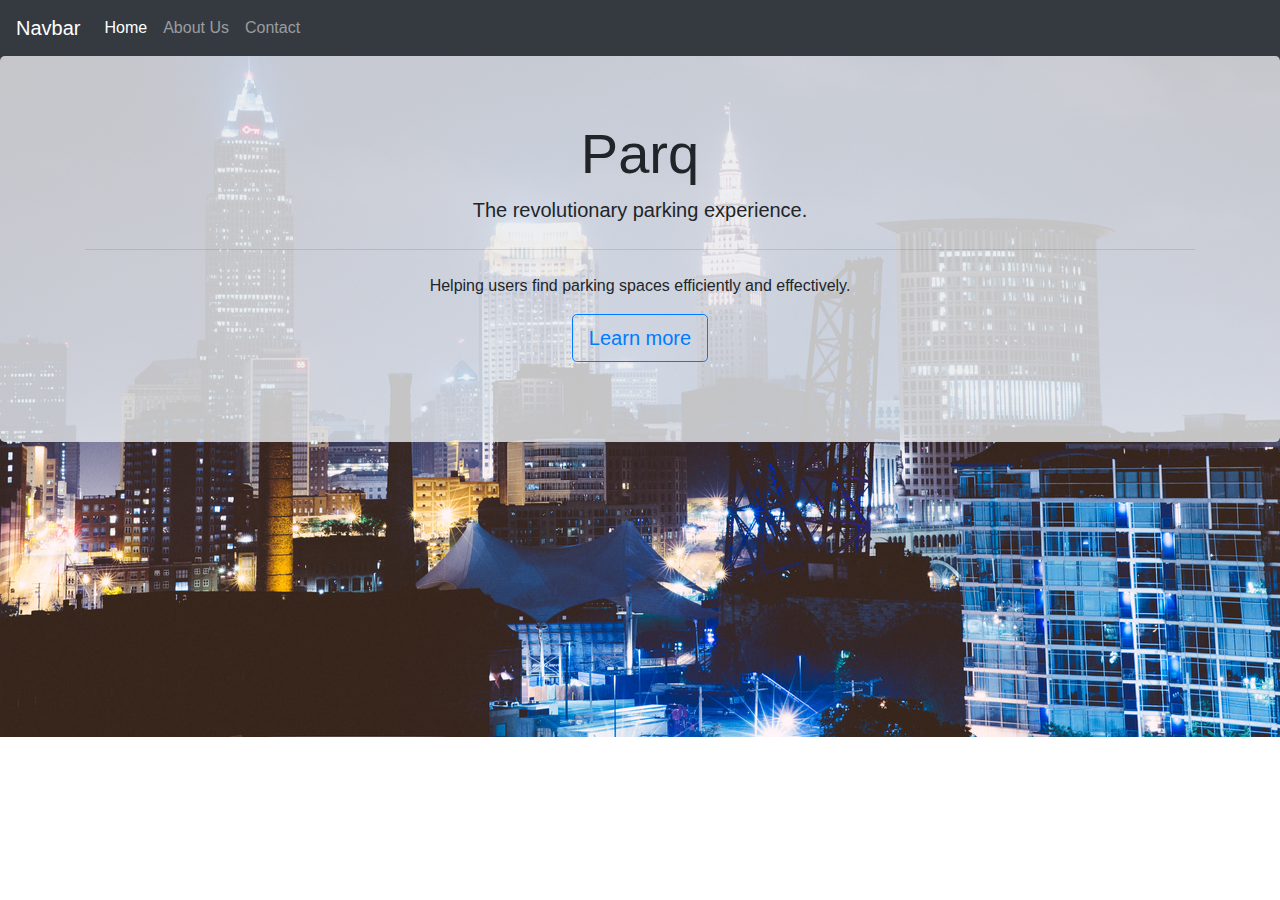
==== index.html @ 0c2dc2fb "Update index.html" ====
<!doctype html>
<html lang="en">
  <head>
    <meta charset="utf-8">
    <meta name="viewport" content="width=device-width, initial-scale=1, shrink-to-fit=no">
    <link rel="stylesheet" href="https://stackpath.bootstrapcdn.com/bootstrap/4.3.1/css/bootstrap.min.css" integrity="sha384-ggOyR0iXCbMQv3Xipma34MD+dH/1fQ784/j6cY/iJTQUOhcWr7x9JvoRxT2MZw1T" crossorigin="anonymous">
    <link rel="stylesheet" href="main.css">
    <title>Parq</title>
  </head>
  <body>
    <nav class="navbar navbar-expand-lg navbar-dark bg-dark"">
      <a class="navbar-brand" href="#">Navbar</a>
      <button class="navbar-toggler" type="button" data-toggle="collapse" data-target="#navbarSupportedContent" aria-controls="navbarSupportedContent" aria-expanded="false" aria-label="Toggle navigation">
        <span class="navbar-toggler-icon"></span>
      </button>
      <div class="collapse navbar-collapse" id="navbarSupportedContent">
        <ul class="navbar-nav mr-auto">
          <li class="nav-item active">
            <a class="nav-link" href="index.html">Home <span class="sr-only">(current)</span></a>
          </li>
          <li class="nav item">
            <a class="nav-link" href="about.html">About Us</a>
          </li>
          <li class="nav-item">
            <a class="nav-link" href="contact.html">Contact</a>
          </li>
        </ul>
      </div>
    </nav>
    <div class="jumbotron">
      <div class="container">
        <h1 class="display-4">Parq</h1>
        <p class="lead">The revolutionary parking experience.</p>
        <hr class="my-4">
        <p>Helping users find parking spaces efficiently and effectively.</p>
        <p class="lead">
          <a class="btn btn-outline-primary btn-lg" href="about.html" role="button">Learn more</a>
        </p>
      </div>
    </div>                                                                                                                                      
    <script src="https://code.jquery.com/jquery-3.3.1.slim.min.js" integrity="sha384-q8i/X+965DzO0rT7abK41JStQIAqVgRVzpbzo5smXKp4YfRvH+8abtTE1Pi6jizo" crossorigin="anonymous"></script>
    <script src="https://cdnjs.cloudflare.com/ajax/libs/popper.js/1.14.7/umd/popper.min.js" integrity="sha384-UO2eT0CpHqdSJQ6hJty5KVphtPhzWj9WO1clHTMGa3JDZwrnQq4sF86dIHNDz0W1" crossorigin="anonymous"></script>
    <script src="https://stackpath.bootstrapcdn.com/bootstrap/4.3.1/js/bootstrap.min.js" integrity="sha384-JjSmVgyd0p3pXB1rRibZUAYoIIy6OrQ6VrjIEaFf/nJGzIxFDsf4x0xIM+B07jRM" crossorigin="anonymous"></script>
  </body>
</html>
---- main.css ----
body {
  background-image: url("imgs/background.jpg");
  background-repeat: no-repeat;
  background-position: center;
  background-size: auto;
}

.jumbotron {
  background: rgba(233,236,239,0.8);
}

.container {
  text-align: center;
}
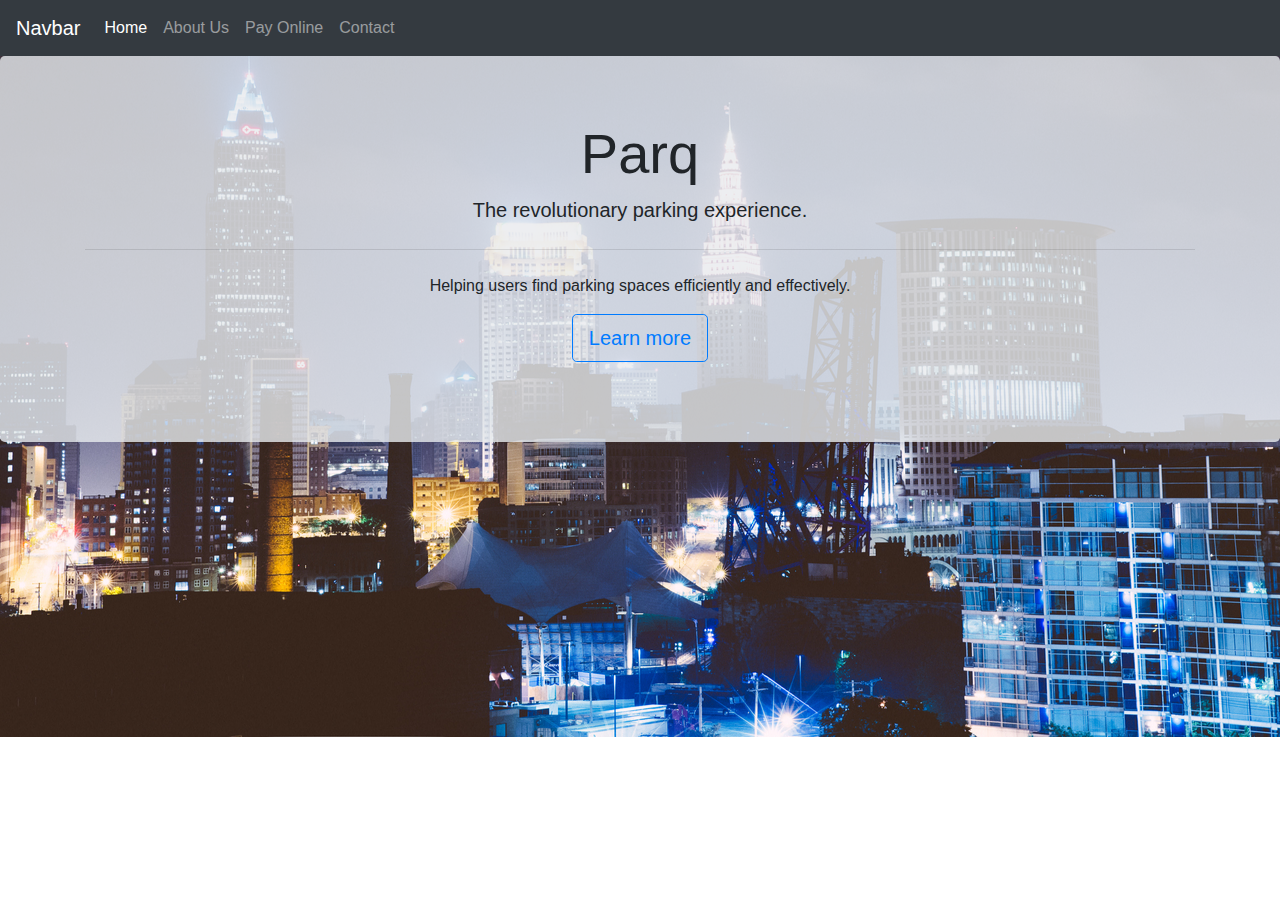
==== commit 0fd577cc: "Update index.html" ====
--- a/index.html
+++ b/index.html
@@ -21,6 +21,9 @@
           <li class="nav item">
             <a class="nav-link" href="about.html">About Us</a>
           </li>
+          <li class="nav item">
+            <a class="nav-link" href="pay.html">Pay Online</a>
+          </li>
           <li class="nav-item">
             <a class="nav-link" href="contact.html">Contact</a>
           </li>
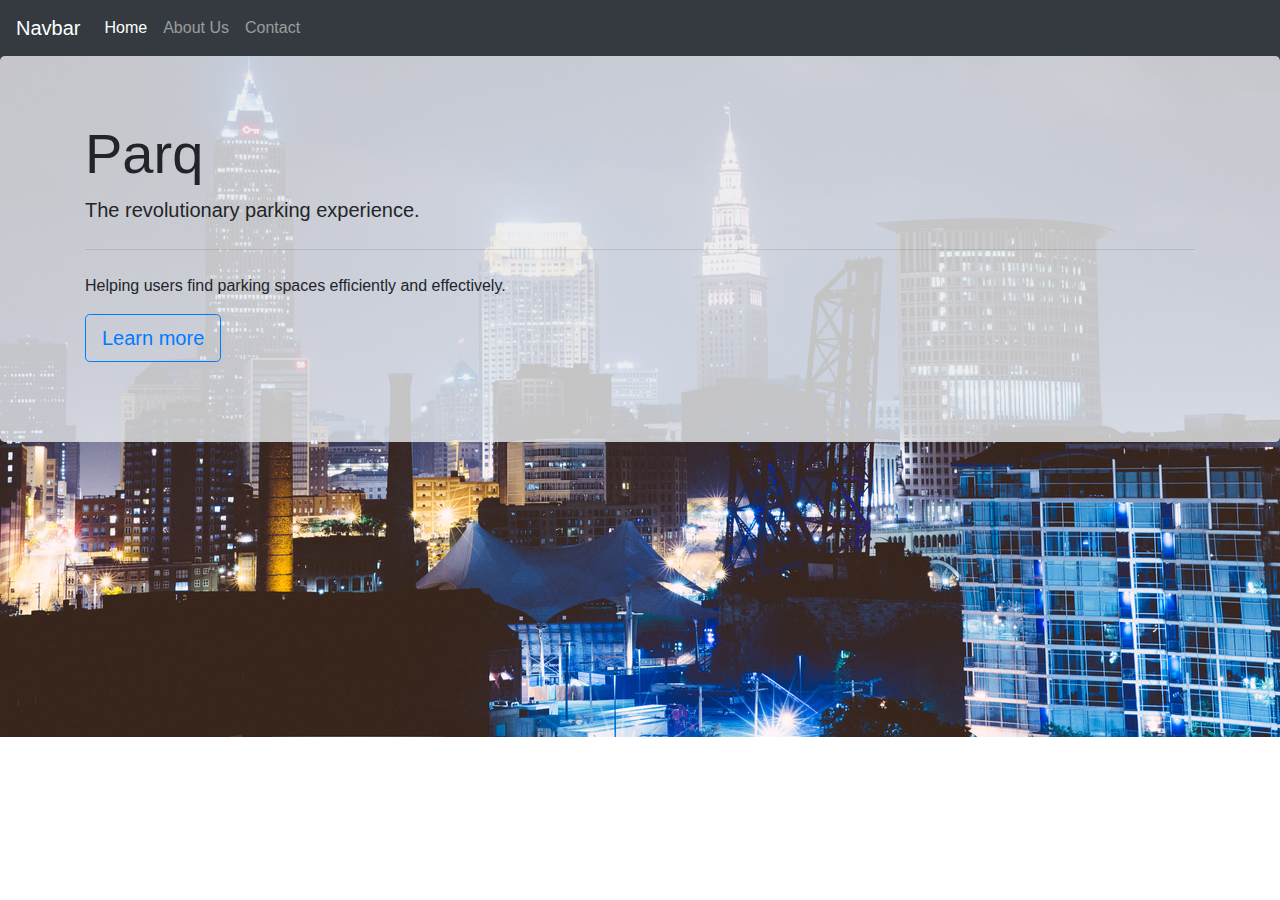
==== commit 0319840e: "update index.html" ====
--- a/index.html
+++ b/index.html
@@ -20,10 +20,7 @@
           </li>
           <li class="nav item">
             <a class="nav-link" href="about.html">About Us</a>
-          </li>
-          <li class="nav item">
-            <a class="nav-link" href="pay.html">Pay Online</a>
-          </li>
+                                                 </li>
           <li class="nav-item">
             <a class="nav-link" href="contact.html">Contact</a>
           </li>
--- a/main.css
+++ b/main.css
@@ -9,6 +9,45 @@
   background: rgba(233,236,239,0.8);
 }
 
-.container {
-  text-align: center;
+
+/* CSS for Credit Card Payment form */
+.credit-card-box .panel-title {
+    display: inline;
+    font-weight: bold;
 }
+.credit-card-box .form-control.error {
+    border-color: red;
+    outline: 0;
+    box-shadow: inset 0 1px 1px rgba(0,0,0,0.075),0 0 8px rgba(255,0,0,0.6);
+}
+.credit-card-box label.error {
+  font-weight: bold;
+  color: red;
+  padding: 2px 8px;
+  margin-top: 2px;
+}
+.credit-card-box .payment-errors {
+  font-weight: bold;
+  color: red;
+  padding: 2px 8px;
+  margin-top: 2px;
+}
+.credit-card-box label {
+    display: block;
+}
+/* The old "center div vertically" hack */
+.credit-card-box .display-table {
+    display: table;
+}
+.credit-card-box .display-tr {
+    display: table-row;
+}
+.credit-card-box .display-td {
+    display: table-cell;
+    vertical-align: middle;
+    width: 50%;
+}
+/* Just looks nicer */
+.credit-card-box .panel-heading img {
+    min-width: 180px;
+}
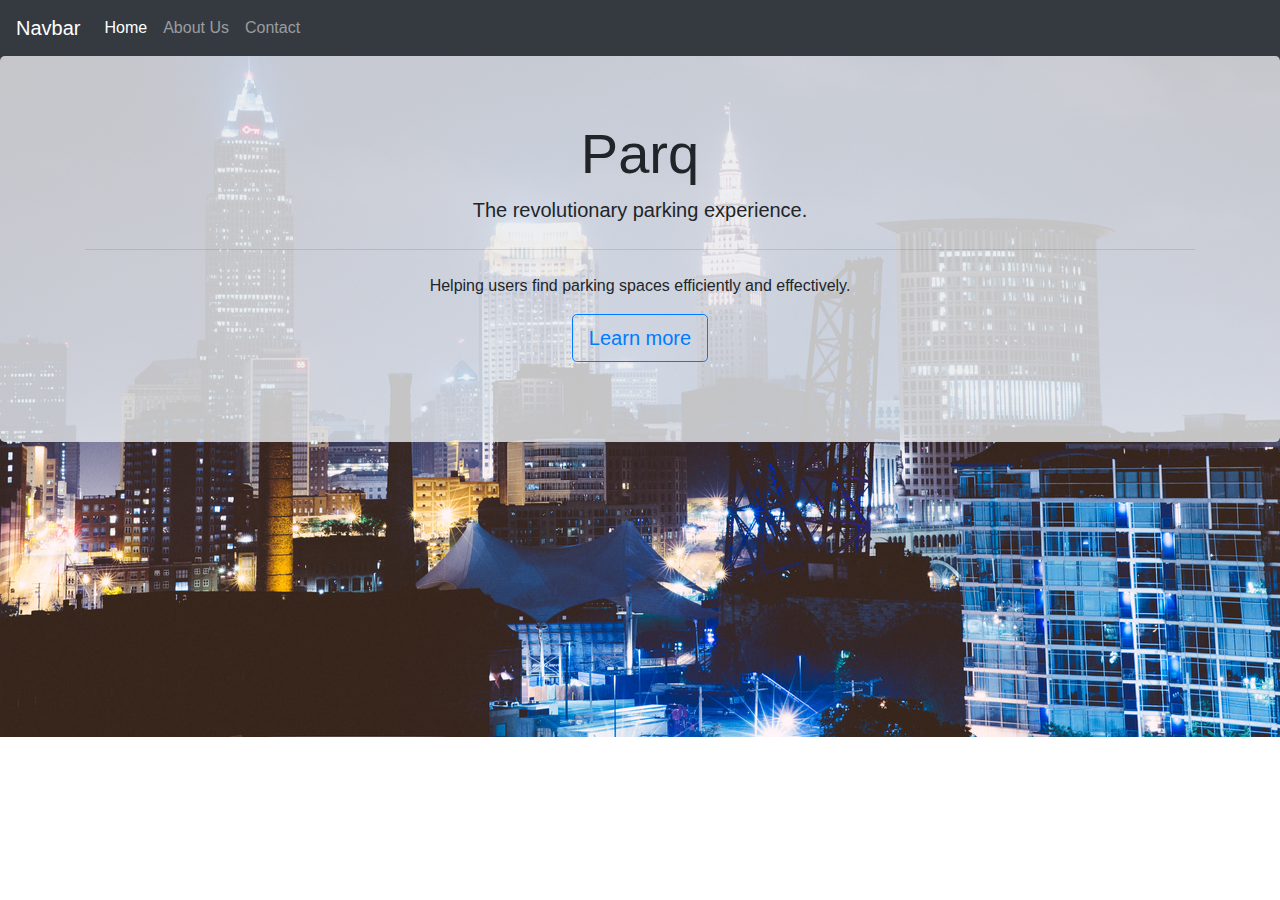
==== commit 4a8496c1: "Update index.html" ====
--- a/index.html
+++ b/index.html
@@ -4,6 +4,7 @@
     <meta charset="utf-8">
     <meta name="viewport" content="width=device-width, initial-scale=1, shrink-to-fit=no">
     <link rel="stylesheet" href="https://stackpath.bootstrapcdn.com/bootstrap/4.3.1/css/bootstrap.min.css" integrity="sha384-ggOyR0iXCbMQv3Xipma34MD+dH/1fQ784/j6cY/iJTQUOhcWr7x9JvoRxT2MZw1T" crossorigin="anonymous">
+    <link href="https://fonts.googleapis.com/css?family=Advent+Pro|Open+Sans" rel="stylesheet">
     <link rel="stylesheet" href="main.css">
     <title>Parq</title>
   </head>
--- a/main.css
+++ b/main.css
@@ -9,45 +9,15 @@
   background: rgba(233,236,239,0.8);
 }
 
+.container {
+  text-align: center;
+}
 
-/* CSS for Credit Card Payment form */
-.credit-card-box .panel-title {
-    display: inline;
-    font-weight: bold;
+img {
+  max-width: 50%;
+  height: auto;
+  display: block;
+  margin-left: auto;
+  margin-right: auto;
+  border-radius: 50%;
 }
-.credit-card-box .form-control.error {
-    border-color: red;
-    outline: 0;
-    box-shadow: inset 0 1px 1px rgba(0,0,0,0.075),0 0 8px rgba(255,0,0,0.6);
-}
-.credit-card-box label.error {
-  font-weight: bold;
-  color: red;
-  padding: 2px 8px;
-  margin-top: 2px;
-}
-.credit-card-box .payment-errors {
-  font-weight: bold;
-  color: red;
-  padding: 2px 8px;
-  margin-top: 2px;
-}
-.credit-card-box label {
-    display: block;
-}
-/* The old "center div vertically" hack */
-.credit-card-box .display-table {
-    display: table;
-}
-.credit-card-box .display-tr {
-    display: table-row;
-}
-.credit-card-box .display-td {
-    display: table-cell;
-    vertical-align: middle;
-    width: 50%;
-}
-/* Just looks nicer */
-.credit-card-box .panel-heading img {
-    min-width: 180px;
-}
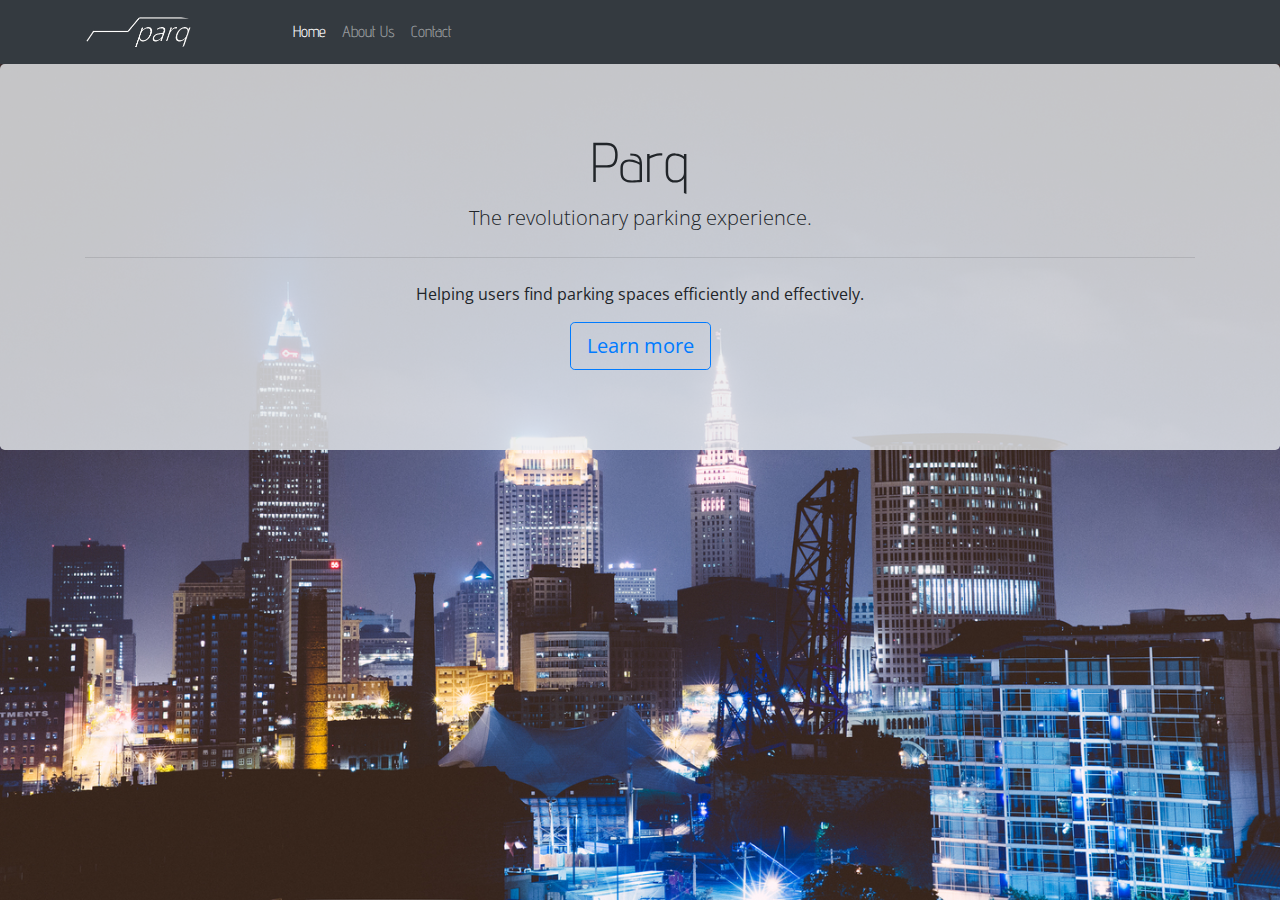
==== commit e68add03: "Update index.html" ====
--- a/index.html
+++ b/index.html
@@ -10,7 +10,7 @@
   </head>
   <body>
     <nav class="navbar navbar-expand-lg navbar-dark bg-dark"">
-      <a class="navbar-brand" href="#">Navbar</a>
+      <a class="navbar-brand" href="#"><img src="imgs/Logo.png"></a>
       <button class="navbar-toggler" type="button" data-toggle="collapse" data-target="#navbarSupportedContent" aria-controls="navbarSupportedContent" aria-expanded="false" aria-label="Toggle navigation">
         <span class="navbar-toggler-icon"></span>
       </button>
--- a/main.css
+++ b/main.css
@@ -1,8 +1,11 @@
 body {
-  background-image: url("imgs/background.jpg");
-  background-repeat: no-repeat;
-  background-position: center;
-  background-size: auto;
+  background: url("imgs/background.jpg") no-repeat center fixed; 
+  background-size: cover;
+  font-family: 'Advent Pro', sans-serif;
+}
+
+p {
+  font-family: 'Open Sans', sans-serif;
 }
 
 .jumbotron {
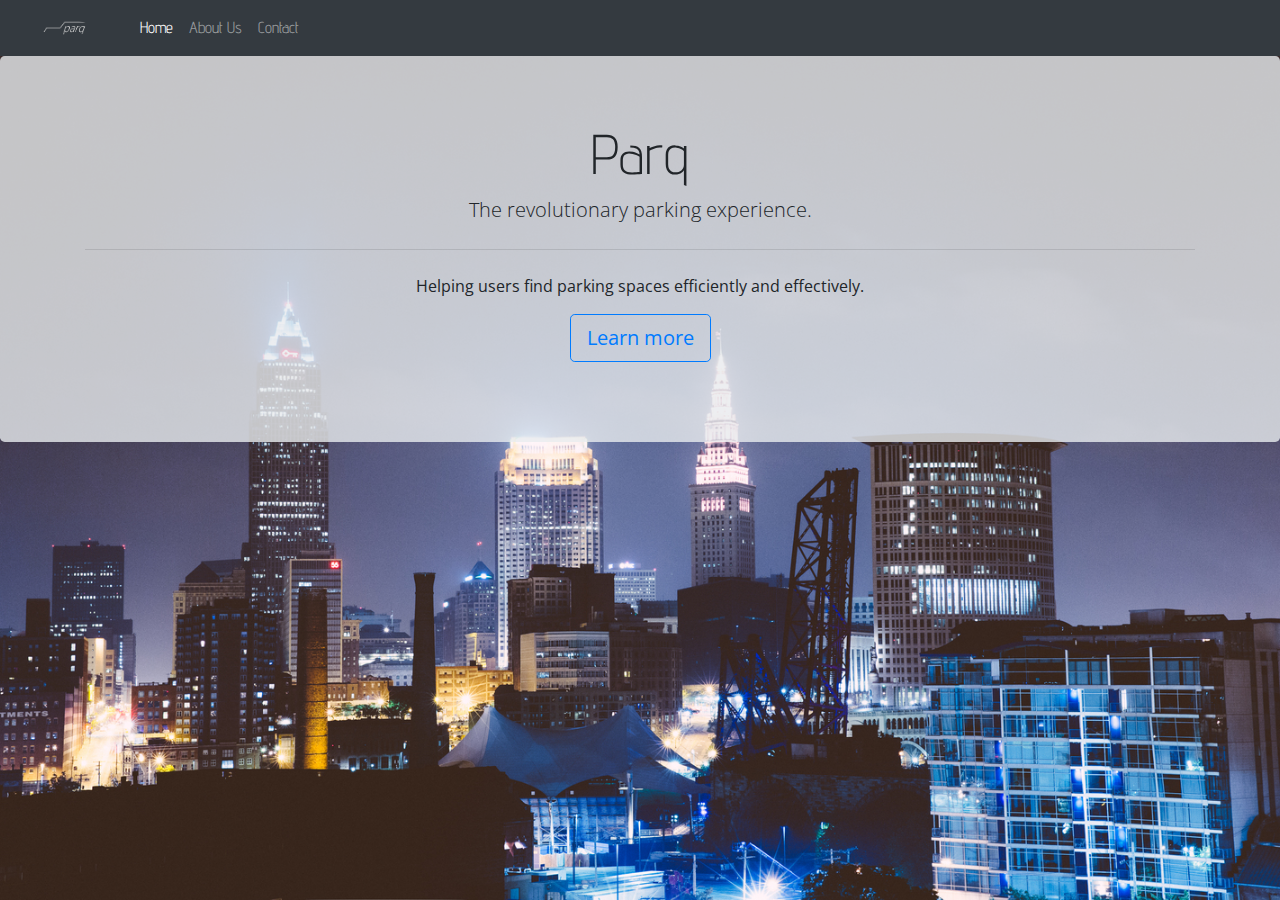
==== commit 6367c206: "Update index.html" ====
--- a/index.html
+++ b/index.html
@@ -10,7 +10,7 @@
   </head>
   <body>
     <nav class="navbar navbar-expand-lg navbar-dark bg-dark"">
-      <a class="navbar-brand" href="#"><img src="imgs/Logo.png"></a>
+      <a class="navbar-brand" href="#"><img src="imgs/Logo.png" width="100"></a>
       <button class="navbar-toggler" type="button" data-toggle="collapse" data-target="#navbarSupportedContent" aria-controls="navbarSupportedContent" aria-expanded="false" aria-label="Toggle navigation">
         <span class="navbar-toggler-icon"></span>
       </button>
@@ -21,7 +21,7 @@
           </li>
           <li class="nav item">
             <a class="nav-link" href="about.html">About Us</a>
-                                                 </li>
+          </li>
           <li class="nav-item">
             <a class="nav-link" href="contact.html">Contact</a>
           </li>
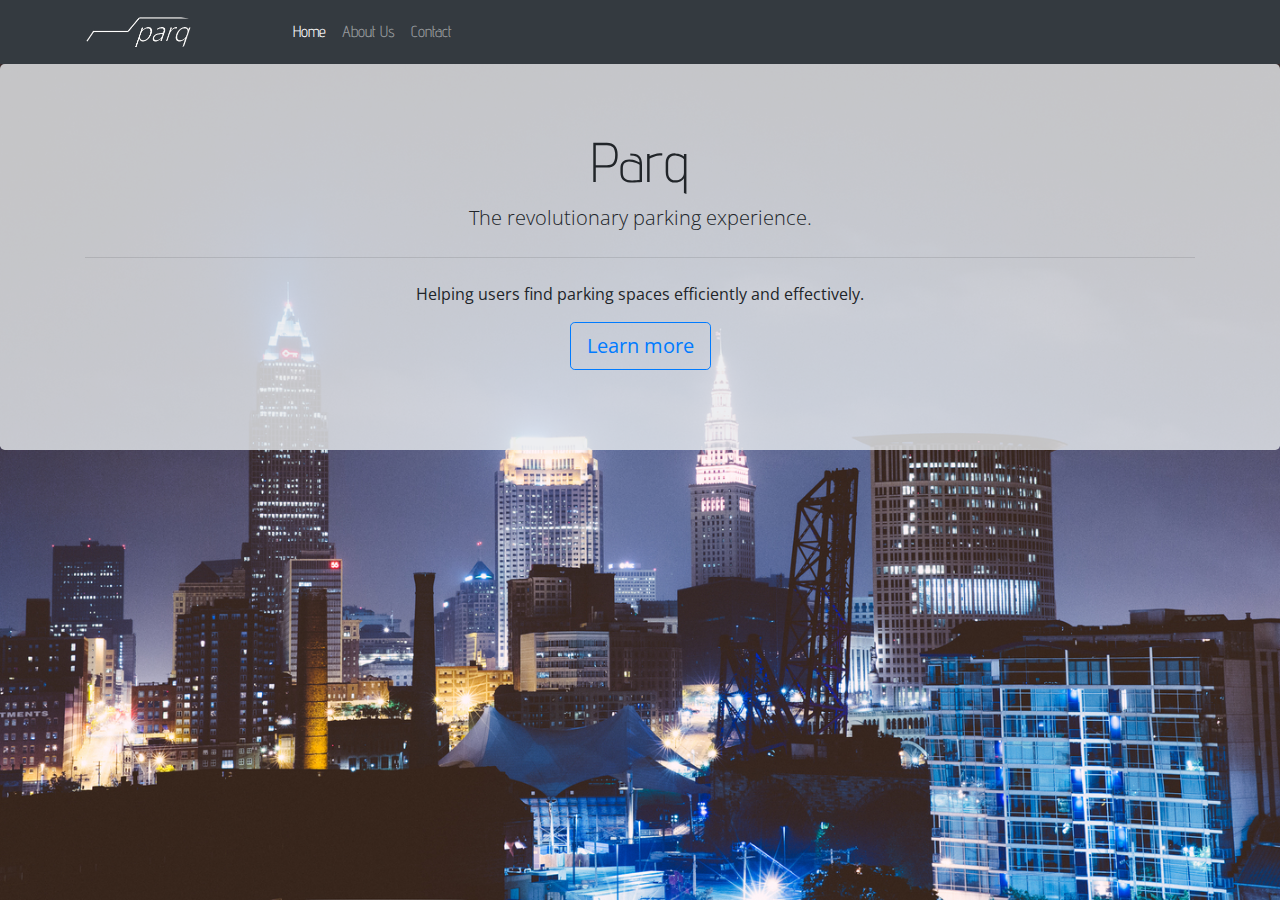
==== commit a17e0236: "Update index.html" ====
--- a/index.html
+++ b/index.html
@@ -10,7 +10,7 @@
   </head>
   <body>
     <nav class="navbar navbar-expand-lg navbar-dark bg-dark"">
-      <a class="navbar-brand" href="#"><img src="imgs/Logo.png" width="100"></a>
+      <a class="navbar-brand" href="#"><img class="navimg" src="imgs/Logo.png"></a>
       <button class="navbar-toggler" type="button" data-toggle="collapse" data-target="#navbarSupportedContent" aria-controls="navbarSupportedContent" aria-expanded="false" aria-label="Toggle navigation">
         <span class="navbar-toggler-icon"></span>
       </button>
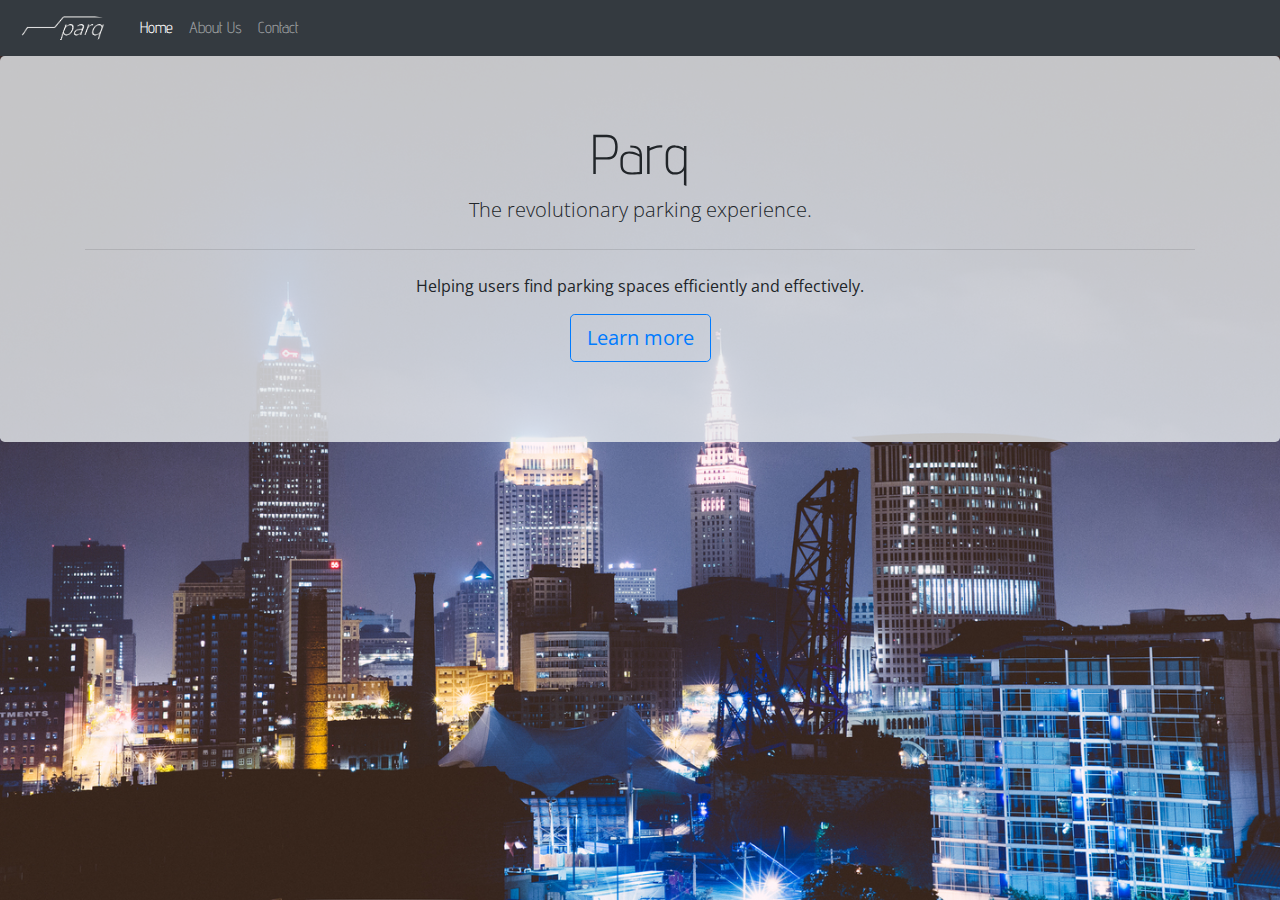
==== commit 77de7e20: "Update index.html" ====
--- a/index.html
+++ b/index.html
@@ -10,7 +10,7 @@
   </head>
   <body>
     <nav class="navbar navbar-expand-lg navbar-dark bg-dark"">
-      <a class="navbar-brand" href="#"><img class="navimg" src="imgs/Logo.png"></a>
+      <a class="navbar-brand" href="index.html"><img class="navimg" src="imgs/Logo.png"></a>
       <button class="navbar-toggler" type="button" data-toggle="collapse" data-target="#navbarSupportedContent" aria-controls="navbarSupportedContent" aria-expanded="false" aria-label="Toggle navigation">
         <span class="navbar-toggler-icon"></span>
       </button>
--- a/main.css
+++ b/main.css
@@ -24,3 +24,11 @@
   margin-right: auto;
   border-radius: 50%;
 }
+
+.navimg {
+  max-width: 100px;
+}
+
+#fix {
+  text-align: center;
+}
